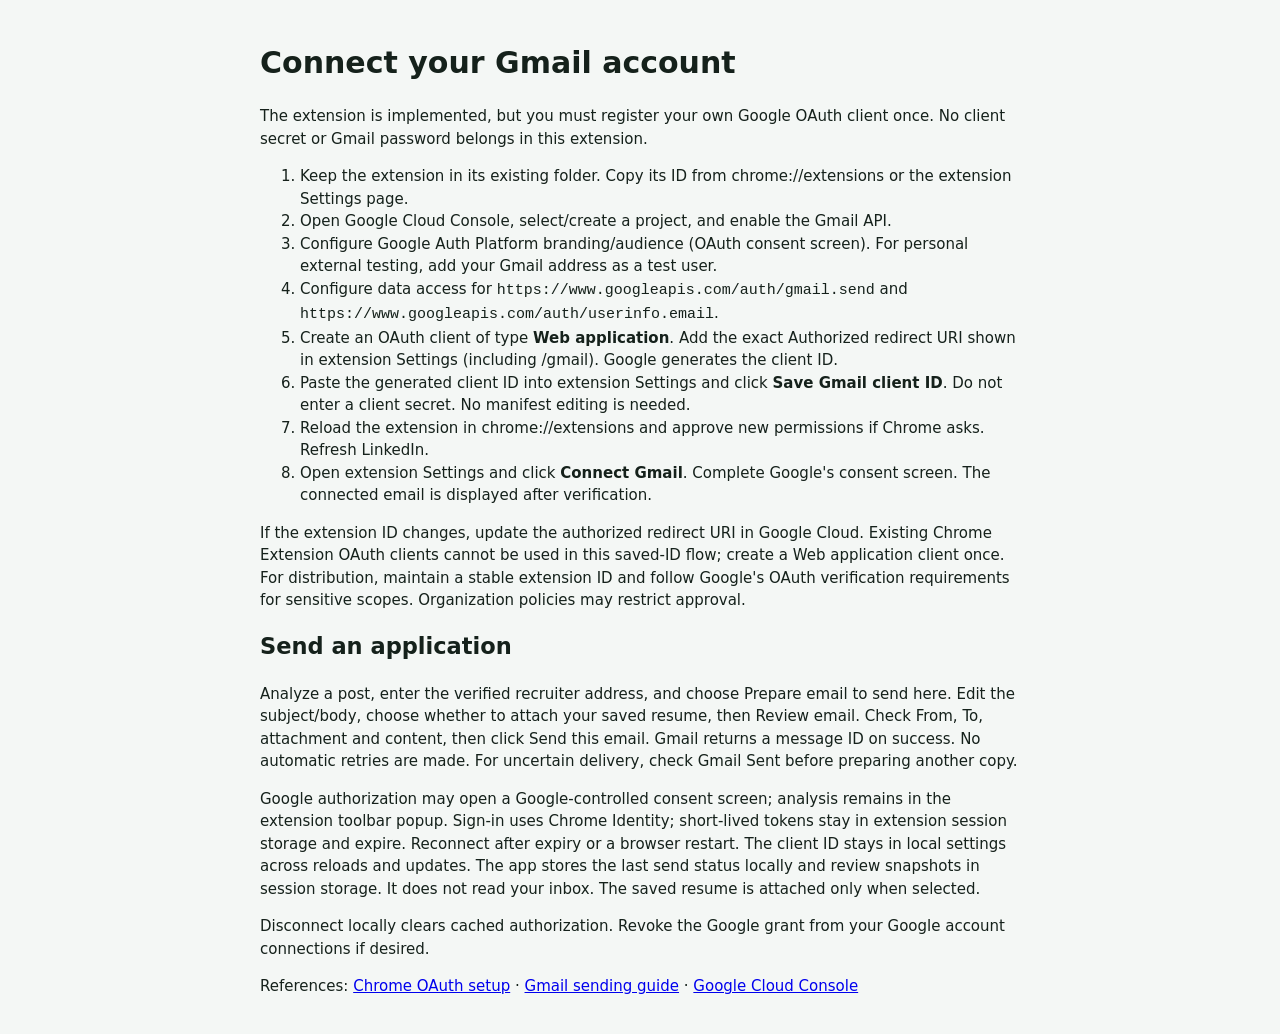
==== GMAIL_SETUP.html @ 057c7c8c "Job Match Assistant v1.44.0 — open-source release" ====
<!doctype html><html lang="en"><head><meta charset="utf-8"><title>Gmail setup</title><link rel="stylesheet" href="options.css"></head><body><main>
<h1>Connect your Gmail account</h1>
<p>The extension is implemented, but you must register your own Google OAuth client once. No client secret or Gmail password belongs in this extension.</p>
<ol>
<li>Keep the extension in its existing folder. Copy its ID from chrome://extensions or the extension Settings page.</li>
<li>Open Google Cloud Console, select/create a project, and enable the Gmail API.</li>
<li>Configure Google Auth Platform branding/audience (OAuth consent screen). For personal external testing, add your Gmail address as a test user.</li>
<li>Configure data access for <code>https://www.googleapis.com/auth/gmail.send</code> and <code>https://www.googleapis.com/auth/userinfo.email</code>.</li>
<li>Create an OAuth client of type <strong>Web application</strong>. Add the exact Authorized redirect URI shown in extension Settings (including /gmail). Google generates the client ID.</li>
<li>Paste the generated client ID into extension Settings and click <strong>Save Gmail client ID</strong>. Do not enter a client secret. No manifest editing is needed.</li>
<li>Reload the extension in chrome://extensions and approve new permissions if Chrome asks. Refresh LinkedIn.</li>
<li>Open extension Settings and click <strong>Connect Gmail</strong>. Complete Google's consent screen. The connected email is displayed after verification.</li>
</ol>
<p>If the extension ID changes, update the authorized redirect URI in Google Cloud. Existing Chrome Extension OAuth clients cannot be used in this saved-ID flow; create a Web application client once. For distribution, maintain a stable extension ID and follow Google's OAuth verification requirements for sensitive scopes. Organization policies may restrict approval.</p>
<h2>Send an application</h2><p>Analyze a post, enter the verified recruiter address, and choose Prepare email to send here. Edit the subject/body, choose whether to attach your saved resume, then Review email. Check From, To, attachment and content, then click Send this email. Gmail returns a message ID on success. No automatic retries are made. For uncertain delivery, check Gmail Sent before preparing another copy.</p>
<p>Google authorization may open a Google-controlled consent screen; analysis remains in the extension toolbar popup. Sign-in uses Chrome Identity; short-lived tokens stay in extension session storage and expire. Reconnect after expiry or a browser restart. The client ID stays in local settings across reloads and updates. The app stores the last send status locally and review snapshots in session storage. It does not read your inbox. The saved resume is attached only when selected.</p>
<p>Disconnect locally clears cached authorization. Revoke the Google grant from your Google account connections if desired.</p>
<p>References: <a href="https://developer.chrome.com/docs/extensions/how-to/integrate/oauth">Chrome OAuth setup</a> · <a href="https://developers.google.com/workspace/gmail/api/guides/sending">Gmail sending guide</a> · <a href="https://console.cloud.google.com/">Google Cloud Console</a></p>
</main></body></html>
---- options.css ----
body{margin:0;background:#f4f7f5;color:#15211b;font:15px/1.5 system-ui,sans-serif}main{max-width:760px;margin:40px auto;padding:0 20px}section{background:white;border:1px solid #dce4df;border-radius:16px;padding:20px;margin:16px 0}label{display:block;font-weight:700;margin:12px 0 6px}textarea,input{width:100%;box-sizing:border-box;border:1px solid #cdd8d1;border-radius:9px;padding:11px;font:inherit}button{background:#196b45;color:white;border:0;border-radius:9px;padding:11px 20px;font-weight:700}#saved{margin-left:10px;color:#196b45}.note{color:#66736b;font-size:13px}
select{width:100%;box-sizing:border-box;border:1px solid #cdd8d1;border-radius:9px;padding:11px;font:inherit;background:white}#loadModels{margin-top:12px}
label.chk{font-weight:400;display:flex;gap:8px;align-items:flex-start}#autoBackup{width:auto;flex:none;margin-top:3px}#modelStatus{white-space:pre-wrap;overflow-wrap:anywhere}

.wiz{padding-left:20px;margin:8px 0}.wiz li{margin:16px 0}a.wizbtn{display:inline-block;background:#196b45;color:#fff;text-decoration:none;border-radius:9px;padding:8px 14px;font-weight:700;margin-top:6px}a.wizbtn:hover{background:#105737}.wiz code{word-break:break-all}
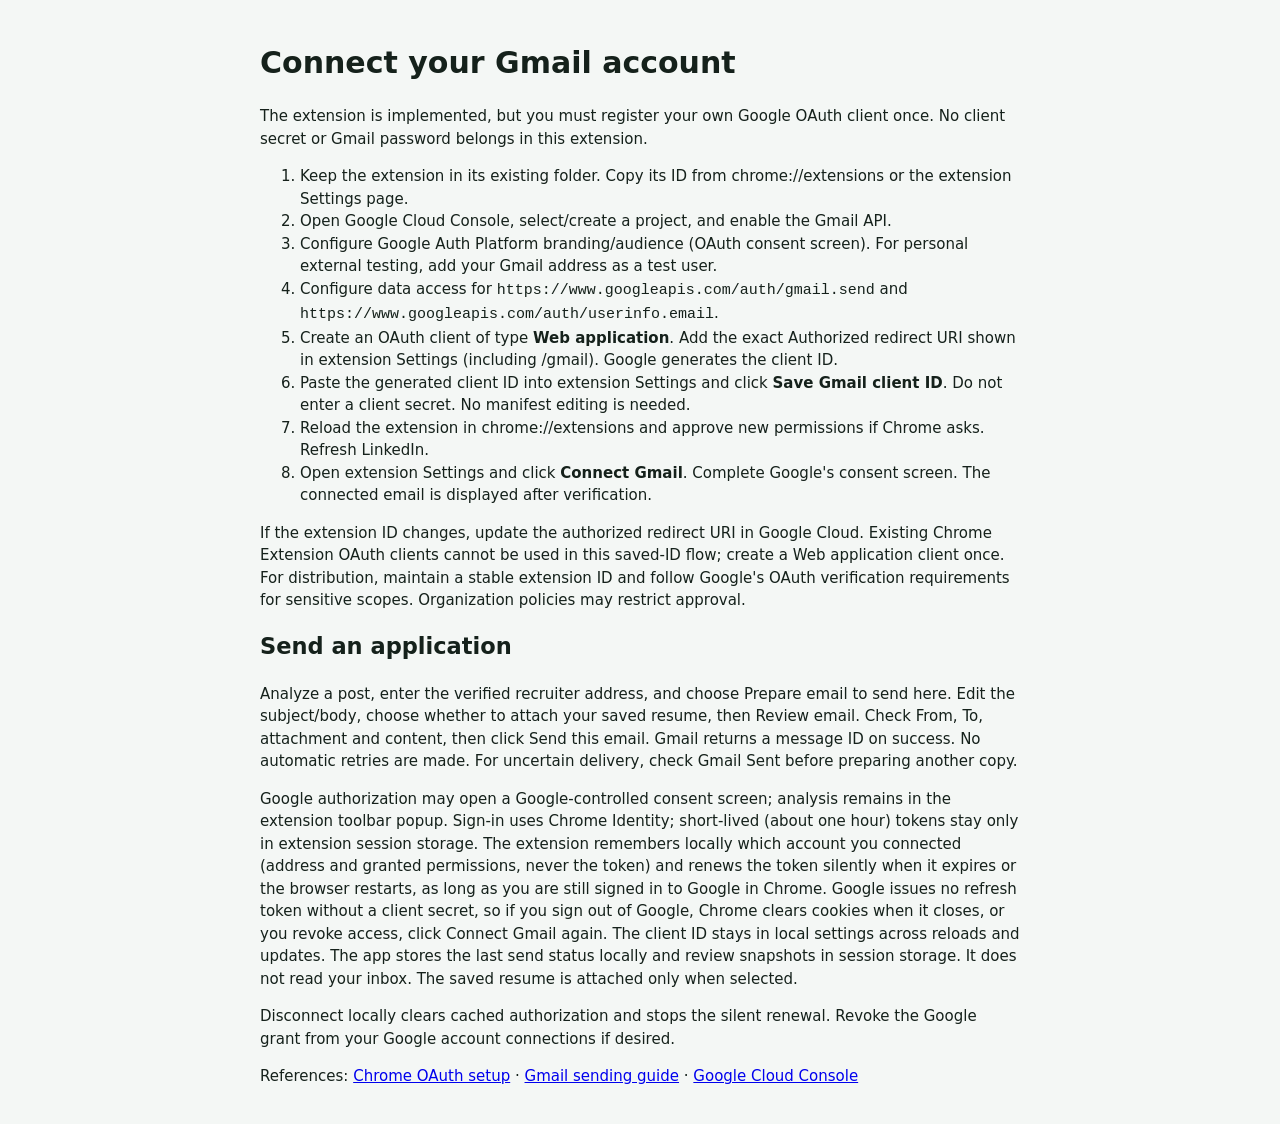
==== commit 26821ee2: "fix: keep Gmail connected across browser restarts The Gmail access token lived only in chrome.storag" ====
--- a/GMAIL_SETUP.html
+++ b/GMAIL_SETUP.html
@@ -13,7 +13,7 @@
 </ol>
 <p>If the extension ID changes, update the authorized redirect URI in Google Cloud. Existing Chrome Extension OAuth clients cannot be used in this saved-ID flow; create a Web application client once. For distribution, maintain a stable extension ID and follow Google's OAuth verification requirements for sensitive scopes. Organization policies may restrict approval.</p>
 <h2>Send an application</h2><p>Analyze a post, enter the verified recruiter address, and choose Prepare email to send here. Edit the subject/body, choose whether to attach your saved resume, then Review email. Check From, To, attachment and content, then click Send this email. Gmail returns a message ID on success. No automatic retries are made. For uncertain delivery, check Gmail Sent before preparing another copy.</p>
-<p>Google authorization may open a Google-controlled consent screen; analysis remains in the extension toolbar popup. Sign-in uses Chrome Identity; short-lived tokens stay in extension session storage and expire. Reconnect after expiry or a browser restart. The client ID stays in local settings across reloads and updates. The app stores the last send status locally and review snapshots in session storage. It does not read your inbox. The saved resume is attached only when selected.</p>
-<p>Disconnect locally clears cached authorization. Revoke the Google grant from your Google account connections if desired.</p>
+<p>Google authorization may open a Google-controlled consent screen; analysis remains in the extension toolbar popup. Sign-in uses Chrome Identity; short-lived (about one hour) tokens stay only in extension session storage. The extension remembers locally which account you connected (address and granted permissions, never the token) and renews the token silently when it expires or the browser restarts, as long as you are still signed in to Google in Chrome. Google issues no refresh token without a client secret, so if you sign out of Google, Chrome clears cookies when it closes, or you revoke access, click Connect Gmail again. The client ID stays in local settings across reloads and updates. The app stores the last send status locally and review snapshots in session storage. It does not read your inbox. The saved resume is attached only when selected.</p>
+<p>Disconnect locally clears cached authorization and stops the silent renewal. Revoke the Google grant from your Google account connections if desired.</p>
 <p>References: <a href="https://developer.chrome.com/docs/extensions/how-to/integrate/oauth">Chrome OAuth setup</a> · <a href="https://developers.google.com/workspace/gmail/api/guides/sending">Gmail sending guide</a> · <a href="https://console.cloud.google.com/">Google Cloud Console</a></p>
 </main></body></html>
--- a/options.css
+++ b/options.css
@@ -2,4 +2,7 @@
 select{width:100%;box-sizing:border-box;border:1px solid #cdd8d1;border-radius:9px;padding:11px;font:inherit;background:white}#loadModels{margin-top:12px}
 label.chk{font-weight:400;display:flex;gap:8px;align-items:flex-start}#autoBackup{width:auto;flex:none;margin-top:3px}#modelStatus{white-space:pre-wrap;overflow-wrap:anywhere}
 
-.wiz{padding-left:20px;margin:8px 0}.wiz li{margin:16px 0}a.wizbtn{display:inline-block;background:#196b45;color:#fff;text-decoration:none;border-radius:9px;padding:8px 14px;font-weight:700;margin-top:6px}a.wizbtn:hover{background:#105737}.wiz code{word-break:break-all}+.wiz{padding-left:20px;margin:8px 0}.wiz li{margin:16px 0}a.wizbtn{display:inline-block;background:#196b45;color:#fff;text-decoration:none;border-radius:9px;padding:8px 14px;font-weight:700;margin-top:6px}a.wizbtn:hover{background:#105737}.wiz code{word-break:break-all}
+.support{display:flex;gap:10px;flex-wrap:wrap;margin:12px 0 0}.sp{display:inline-block;padding:9px 16px;border-radius:9px;font-weight:700;text-decoration:none}.sp.gh{background:#fff;color:#bf3989;border:1.5px solid #bf3989}.sp.kofi{background:#29abe0;color:#fff}.sp.bmc{background:#ffdd00;color:#000}
+
+h1 small{font-size:13px;font-weight:600;color:#66736b}
